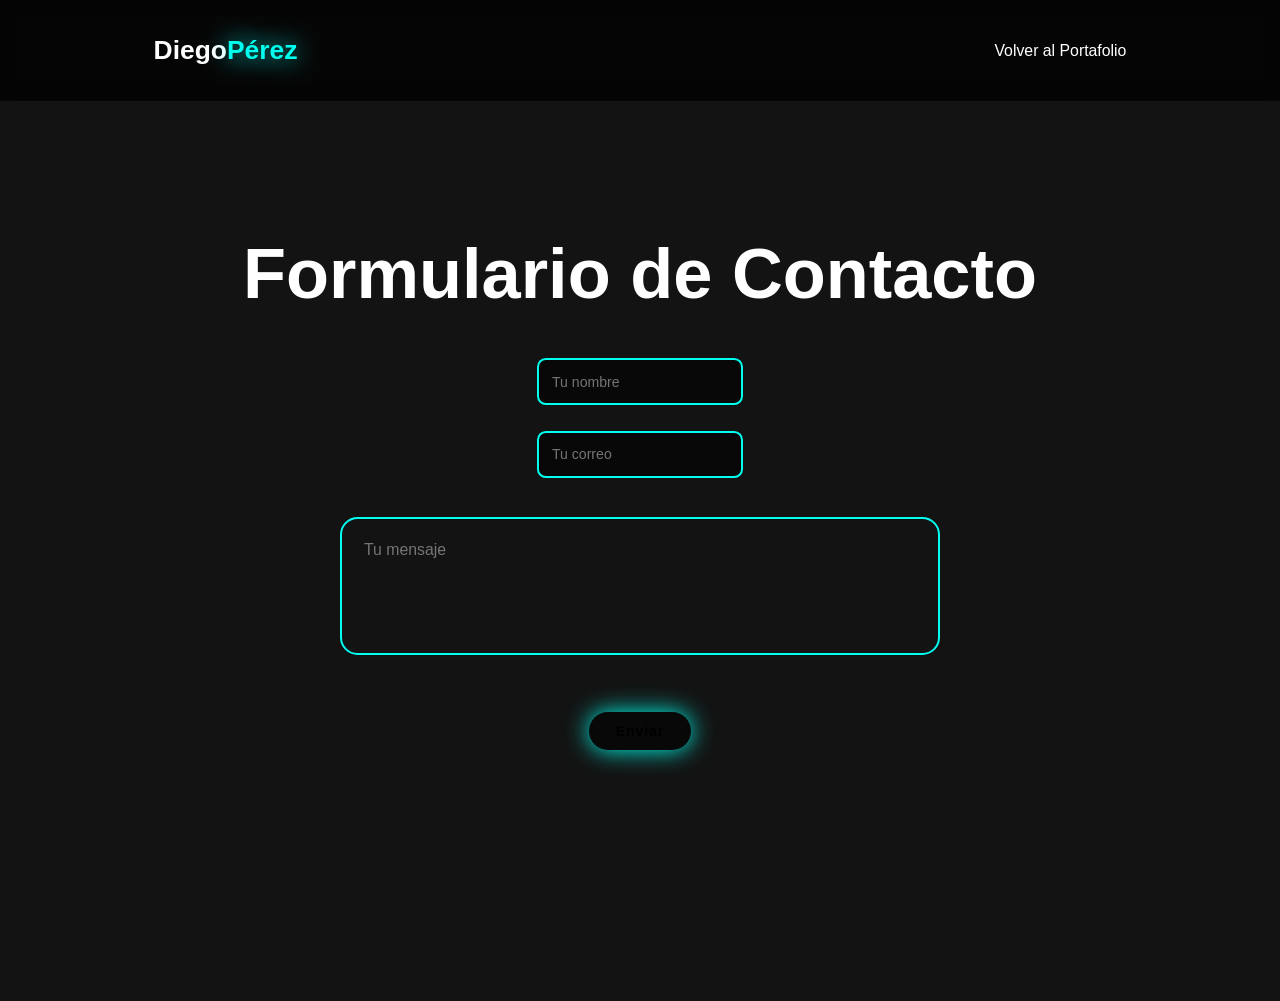
==== formulario.html @ 13e3ceb1 "Cmbios y formulario * Formulario y Cambios" ====
<!DOCTYPE html>
<html lang="es">
<head>
     <meta charset="UTF-8" />
  <meta name="viewport" content="width=device-width, initial-scale=1.0"/>
  <title>Formulario</title>
  <link rel="stylesheet" href="styles.css" />
  <link href="https://unpkg.com/boxicons@2.1.4/css/boxicons.min.css" rel="stylesheet" />
</head>
<body>
  <header class="header">
    <a href="home" class="logo">Diego<span>Pérez</span></a>
    <i class='bx bx-menu' id="menu-icon"></i>
    <nav class="navbar">
      <a href="index.html">Volver al Portafolio</a>
    </nav>
  </header>

  <section class="contact">
    <h2 class="heading">Formulario de Contacto</h2>
    <form class="contact-form">
      <input type="text" class="input-box" placeholder="Tu nombre" required />
      <input type="email" class="input-box" placeholder="Tu correo" required />
      <textarea class="input-box" rows="5" placeholder="Tu mensaje"></textarea>
      <button type="submit" class="btn">Enviar</button>
    </form>
  </section>
</body>
</html>
---- styles.css ----
*{
    margin: 0;
    padding: 0;
    box-sizing:  border-box;
    text-decoration: none;
    border: none;
    outline: none;
    scroll-behavior: smooth;
    font-family: "Poppins", sans-serif;
}
:root {
    --bg-color: #080808;
    --second-bg-color: #131313;
    --text-color: white;
    --main-color: #00ffee;
}

html{
    font-size: 60%;
    overflow-x: hidden;
}
body{
    background: var(--bg-color);
    color: var(--text-color);
}
.header{
    background: fixed;
    top: 0;
    left: 0;
    width: 100%;
    padding: 4rem 12% 4rem;
    background: rgba(0, 0, 0, 0.3);
    backdrop-filter: blur(10px);
    display: flex;
    justify-content: space-between;
    align-items: center;
    z-index: 5;
    position: sticky;
    }
    .logo{
        font-size: 3rem;
        color: var(--text-color);
        font-weight: 800;
        cursor: pointer;
        transition: 0.3s ease;
        }
        .logo:hover{
            transform: scale(1.1);
        }
        .logo span{
            text-shadow: 0 0 25px var(--main-color);
        }
        .navbar a{
            font-size: 1.8rem;
            color: var(--text-color);
            margin-left: 4rem;
            font-weight: 500;
            transition: 0.3s ease;
            border-bottom: 3px solid transparent;
        }
        .navbar a:hover,
        .navbar a.active{
            color: var(--main-color);
            border-bottom: 3px solid var(--main-color);
        }
        #menu-icon{
            font-size: 3.6rem;
            color: var(--main-color);
            display: none;
        }

        section{
            min-height: 100vh;
            padding: 10rem 12% 10rem;
        }
        .home{
            display: flex;
            align-items: center;
            justify-content: center;
            gap: 15rem;
        }
        .home-content{
            display: flex;
            flex-direction: column;
            align-items: baseline;
            text-align: left;
            justify-content: center;
            margin-top: 3rem;
        }
        span{
            color: var(--main-color);
        }
        .logo span{
            color: var(--main-color);
        }
        .home-content h3{
            margin-bottom: 2rem;
            margin-top: 1rem;
            font-size: 3.5rem;
        }
        .home-content h1{
            font-size: 7rem;
            font-weight: 700;
            margin-top: 1.5rem;
            line-height: 1;
        }
        .home.img{
            border-radius: 50%;
        }
        .home-img img{
            position: relative;
            top: 3rem;
            width: 31vw;
            border-radius: 97%;
            box-shadow: 0 0 25px var(--main-color);
            cursor: pointer;
            transition: 0.4s ease-in-out;
        }
        .home-img img :hover{
            box-shadow: 0 0 25px var(--main-color),
                        0 0 50px var(--main-color),
                        0 0 100px var(--main-color);
        }
        .home-content p{
            font-size: 1.5rem;
            font-weight: 500;
            line-height: 1.8;
            max-width: 1000px;
        }
        .social-icons a{
            display: inline-flex;
            justify-content: center;
            align-items: center;
            width: 4.5rem;
            height: 4.5rem;
            background: transparent;
            border: 2px solid var(--main-color);
            font-size: 2.5rem;
            border-radius: 50%;
            color: var(--main-color);
            margin: 3rem 1.5rem 3rem 0;
            transition: 0.3s ease-in-out;
        }
        .social-icons a:hover{
            color: var(--text-color);
            transform: scale(1.3)translateY(-5px);
            box-shadow: 0 0 25px var(--main-color);
            background-color: var(--main-color);
        }
        .btn{
            display: inline-block;
            padding: 1rem 2.8rem;
            background: var(--bg-color);
            box-shadow: 0 0 25px var(--main-color);
            border-radius: 4rem;
            font-size: 1.6rem;
            color: black;
            border: 2px solid transparent;
            letter-spacing: 0.1rem;
            font-weight: 600;
            transition: 0.3s ease-in-out;
            cursor: pointer;
        }
        .btn:hover{
            transform: scale(1.05);
            box-shadow: 0 0 50px var(--main-color);
        }
        .btn-group{
            display: flex;
            color: black;
            align-items: center;
            gap: 1.5rem;
        }
        .btn-group a:nth-of-type(2){
            background-color: black;
            color: var(--main-color);
            border: 2px solid var(--main-color);
            box-shadow: 0 0 25px transparent;
        }
        .btn-group a:nth-of-type(2):hover{
            box-shadow: 0 0 25px var(--bg-color);
            background-color: var(--bg-color);
            color: black;
        }
        .text-animation{
            font-size: 36px;
            font-weight: 400;
            min-width: 200px;
        }
        .text-animation span{
            position: relative;
        }
        .text-animation span::before{
            content: "Web Developer";
            color: var(--main-color);
            animation: words 20s infinite;
        }
        .text-animation span::after{
            content: "";
            background-color: var(--bg-color);
            position: absolute;
            width: calc(100% + 8px);
            height: 100%;
            border-left: 3px solid var(--bg-color);
            right: -8px;
            animation: cursor 0.6s infinite, typing 20s steps(14) infinite;
        }
        @keyframes cursor{
            to{
                border-left: 2px solid var(--main-color);
            }
        }
        @keyframes words{
            0%,
            20%{
                content: "Fronted Designer";
            }
            21%,
            40%{
                content: "Web Designer";
            }
            41%,
            60%{
             content: "UI / UX Designer";   
            }
            61%,
            80%{
                content: "Web Developer";
            }
            81%,
            100%{
                content: "Software Tester";
            }
        }
        @keyframes typing{
          10%,
          15%,
          30%,
          35%,
          50%,
          55%,
          70%,
          75%,
          90%,
          95%{
            width: 0;
          }  
          5%,
          20%,
          25%,
          40%,
          45%,
          60%,
          65%,
          80%,
          85%{
            width: calc(100% + 8px);
          }
        }
        .heading{
            font-size: 8rem;
            text-align: center;
            margin: 5rem 0;
        } 
        .education{
            padding: 100px 15px;
            background-color: var(--second-bg-color);
        }
        .education h2{
            margin-bottom: 5rem;
        }
        .timeline-items{
            max-width: 1200px;
            margin: auto;
            display: flex;
            flex-wrap: wrap;
            position: relative;
        }
        .timeline-items::before{
            content: "";
            position: absolute;
            width: 5px;
            height: 100%;
            background-color: var(--main-color);
            left: calc(50% - 1px);
        }
        .timeline-item{
            margin-bottom: 40px;
            width: 100%;
            position: relative;
        }
        .timeline-items:last-child{
            margin-bottom: 0;
        }
        .timeline-item:nth-child(odd){
            padding-right: calc(50% + 30px);
            text-align: right;
        }
        .timeline-item:nth-child(even){
            padding-left: calc(50% + 30px);
        }
        .timeline-dot{
            height: 21px;
            width: 21px;
            background-color: var(--main-color);
            box-shadow: 0 0 25px var(--main-color),
                        0 0 50px var(--main-color);
            position: absolute;
            left: calc(50% - 8px);
            border-radius: 50%;
            top: 10px;
        }
        .timeline-date{
            font-size: 20px;
            font-weight: 800;
            color: white;
            margin: 6px 0 15px;
        }
        .timeline-content{
            background-color: var(--bg-color);
            border: 3px solid var(--main-color);
            padding: 30px 50px;
            border-radius: 4rem;
            box-shadow: 0 0 10px var(--main-color);
            cursor: pointer;
            transition: 0.3s ease-in-out;
        }
        .timeline-content:hover{
            transform: scale(1.05);
            box-shadow: 0 0 25px var(--main-color);
        }
        .timeline-content h3{
            font-size: 20px;
            color: white;
            margin: 0 0 10px;
            font-weight: 500;
        }
        .timeline-content p{
            color: white;
            font-size: 16px;
            font-weight: 300;
            line-height: 22px;
        }

        ::-webkit-scrollbar{
            width: 15px;
        }
        ::-webkit-scrollbar-thumb{
            background-color: var(--main-color);
        }
        ::-webkit-scrollbar-track{
            background-color: var(--bg-color);
            width: 50px;
        }
        .services{
            background: var(--bg-color);
            color: black;
        }
        .services h2{
            margin-bottom: 5rem;
            color: white;
        }
        .services-container{
            display: grid;
            grid-template-columns: repeat(2,1fr);
            align-items: center;
            gap: 2.5rem;
        }
        .service-box{
            background-color: var(--main-color);
            height: 300px;
            border-radius: 3rem;
            border: 5px solid transparent;
            cursor: pointer;
            transition: 0.4s ease-in-out;
        }
        .service-box:hover{
            background: white;
            color: black;
            border: 6px solid var(--main-color);
            transform: scale(1.01);
        }
        .service-box .service-info{
            display: flex;
            flex-direction: column;
            text-align: left;
            max-height: 200px;
            justify-content: left;
            align-items: baseline;
            padding: 5rem 5rem;
        }
        .service-info h4{
            font-size: 3rem;
            font-weight: 800;
            line-height: 2;
        }
        .service-info p{
            font-size: 1.6rem;
            font-weight: 600;
            max-height: 100px;
            line-height: 1,7;
            margin: auto;
        }
        .testimonials{
            background: var(--second-bg-color);
        }
        .testimonials-box{
            background-size: cover;
            display: flex;
            align-items: center;
            justify-content: center;
            flex-direction: column;
        }
        .testimonials .heading{
            margin-bottom: 5rem;
        }
        .testimonials-box img{
            width: 15rem;
            border-radius: 50%;
            border: 3px solid var(--main-color);
            box-shadow: 0 0 25 var(--main-color);
        }
        .wrapper{
            display: grid;
            grid-template-columns: repeat(3,1fr) ;
            gap: 3rem;
        }
        .testimonial-item{
            min-height: 550px;
            max-width: 450px;
            background: rgba(0, 0, 0, 0.7);
            border: 3px solid rgba(238, 230, 230, 0.590);
            border-radius: 2rem;
            margin:2 2rem;
            padding: 30px 60px;
            cursor: pointer;
            display: flex;
            flex-direction: column;
            align-items: center;
            justify-content: center;
            text-align: center;
            gap: 1.5rem;
            color: white;
            transition: 0.4s ease-in-out;
        }
        .testimonial-item:hover{
            border: 3px solid var(--main-color);
            transform: translateY(-10px) scale(1.03);
            box-shadow: 0 0 50px var(--main-color);
        }
        .testimonial-item h2{
            font-size: 2.8rem;
        }
        .testimonial-item p{
            font-size: 1.3rem;
        }
        #star{
            color: gold;
            font-size: 2rem;
        }
        .contact{
            background-color: var(--bg-color);
        }
        .contact h2{
            margin-bottom: 3rem;
            color: white;
        }
        .contact form{
            display: flex;
            align-items: center;
            justify-content: center;
            gap: 3rem;
            margin: 5rem auto;
            text-align: center;
        }
        .contact form .input-box{
            display: flex;
            justify-content: center;
            flex-wrap: wrap;
        }
        .contact form .input-box input,
        .contact form textarea{
            width: 100%;
            padding: 2.5rem;
            font-size: 1.8rem;
            color: var(--text-color);
            background: var(--second-bg-color);
            border-radius: 2rem;
            border: 2px solid var(--main-color);
            margin: 1.5rem 0;
            resize: none;
        }
        .contact form .btn{
            margin-top: 2rem;
        }
        .footer{
            position: relative;
            bottom: 0;
            width: 100%;
            padding: 40px 0;
            background-color: var(--second-bg-color);
        }
        .footer .social{
            text-align: center;
            padding-bottom: 25px;
            color: var(--main-color);
        }
        .footer .social a{
            font-size: 25px;
            color: var(--main-color);
            border: 2px solid var(--main-color);
            width: 42px;
            height: 42px;
            line-height: 42px;
            display: inline-block;
            text-align: center;
            border-radius: 50%;
            margin: 0 10px;
            transition: 0.3 ease-in-out;
        }
        .footer .social a:hover{
            transform: scale(1.2)translateY(-10px);
            background-color: var(--main-color);
            color: black;
            box-shadow: 0 0 25px var(--main-color);
        }
        .footer ul{
            margin-top: 0;
            padding: 0;
            font-size: 18px;
            line-height: 1.6;
            margin-bottom: 0;
            text-align: center;
        }
        .footer ul li a{
            color: white;
            border-bottom: 3px solid transparent;
            transition: 0.3s ease-in-out;
        }
        .footer ul li a:hover{
            border-bottom: 3px solid var(--main-color);
        }
        .footer ul li{
            display: inline-block;
            padding: 0 15px;
        }
        .footer .copyright{
            margin-top: 50px;
            text-align: center;
            font-size: 16px;
            color: white;
        }

        @media(max-width:1285px){
            html{
                font-size: 55%;
            }
            .services-container{
                padding-bottom: 7rem;
                grid-template-columns: repeat(2,1fr);
                margin: 0 5rem;
            }
        }
        @media(max-width:991px){
            .header{
                padding: 2rem 3%;
            }
            section{
                padding: 10rem 3% 2rem;
            }
            .timeline-items::before{
                left: 7px;
            }
            .timeline-item:nth-child(odd){
                padding-right: 0;
                text-align: left;
            }
            .timeline-item:nth-child(odd),
            .timeline-item:nth-child(even){
                padding-left: 37px;
            }
            .timeline-dot{
                left: 0;
            }
            .services{
                padding-bottom: 7rem;
            }
            .testimonials .wrapper{
                grid-template-columns: repeat(1,1fr);
            }
            .contact form{
                flex-direction: column;
            }
            .footer {
                padding: 2rem 3%;
            }
        }
        @media(max-width:895){
            #menu-icon{
                display: block;
            }
            .navbar{
                position: absolute;
                top: 100%;
                right: 0;
                width: 50%;
                padding: 1rem 3%;
                background: rgba(0, 0, 0, 0.8);
                backdrop-filter: blur(20px);
                border-bottom-left-radius: 2rem;
                border-left: 2px solid var(--main-color);
                border-bottom: 2px solid var(--main-color);
                display: none;
            }
            .navbar.active{
                display: block;
            }
            .navbar a{
                display: block;
                font-size: 2rem;
                margin: 3rem 0;
                color: white;
            }
            .home{
                flex-direction: column-reverse;
                margin: 5rem 4rem;
            }
            .home-content h3{
                font-size: 2.6rem;
            }
            .home-content h1{
                font-size: 8rem;
                margin-top: 3rem;
            }
            .home-content p{
                max-width: 600px;
                margin: 0 auto;
            }
            .home-img img{
                width: 56vw;
            }
            .services h2{
                margin-bottom: 3rem;
            }
            .services-container{
                grid-template-columns: repeat(1,1fr);
            }
        }
        .contact {
  background-color: var(--second-bg-color);
  padding: 10rem 12%;
  min-height: 100vh;
}

.contact-form {
  display: flex;
  flex-direction: column;
  gap: 2rem;
  max-width: 600px;
  margin: auto;
}

.input-box {
  padding: 1.5rem;
  border-radius: 1rem;
  background-color: var(--bg-color);
  color: var(--text-color);
  border: 2px solid var(--main-color);
  font-size: 1.6rem;
  transition: 0.3s ease;
}

.input-box:focus {
  outline: none;
  box-shadow: 0 0 10px var(--main-color);
}
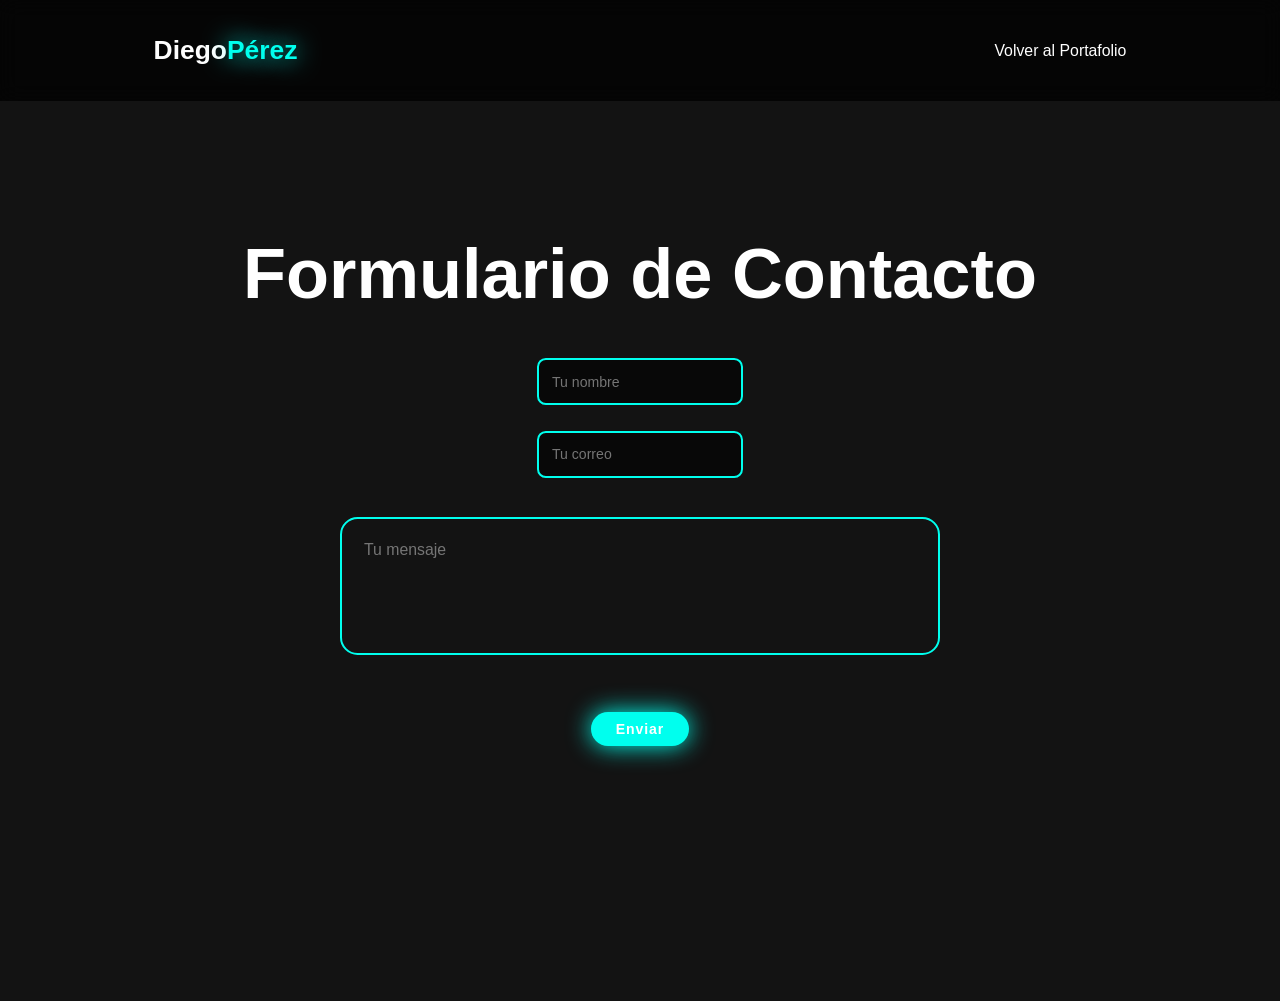
==== commit 11a88b9a: "Cambios: * Al formulario se le agrego nombre , correo y mensaje * El boton de enviar ya funciona" ====
--- a/formulario.html
+++ b/formulario.html
@@ -16,6 +16,10 @@
     </nav>
   </header>
 
+  <div class="btn-group">
+    
+  </div>
+
   <section class="contact">
     <h2 class="heading">Formulario de Contacto</h2>
     <form class="contact-form">
@@ -25,6 +29,19 @@
       <button type="submit" class="btn">Enviar</button>
     </form>
   </section>
+  <div class="modal" id="confirmModal">
+  <div class="modal-content">
+    <span class="close-btn" id="closeModal">&times;</span>
+    <h2>¿Confirma el envío?</h2>
+    <p id="modalMensaje"></p>
+    <button class="btn" id="modalAceptar">Aceptar</button>
+  </div>
+</div>
+
+<script src="validaciones.js"></script>
+</body>
+</html>
+
 </body>
 </html>
 
--- a/styles.css
+++ b/styles.css
@@ -674,3 +674,68 @@
   outline: none;
   box-shadow: 0 0 10px var(--main-color);
 }
+.btn {
+  display: inline-block;
+  padding: 1rem 2.8rem;
+  background: var(--main-color); /* Azul brillante */
+  color: var(--text-color);      /* Texto blanco */
+  font-size: 1.6rem;
+  font-weight: 600;
+  border-radius: 4rem;
+  border: none;
+  cursor: pointer;
+  transition: 0.3s ease-in-out;
+  box-shadow: 0 0 25px var(--main-color);
+}
+
+.btn:hover {
+  transform: scale(1.05);
+  box-shadow: 0 0 50px var(--main-color);
+}
+.modal {
+  display: none;
+  position: fixed;
+  z-index: 999;
+  left: 0;
+  top: 0;
+  width: 100%;
+  height: 100%;
+  overflow: auto;
+  background-color: rgba(8, 8, 8, 0.8);
+  backdrop-filter: blur(5px);
+  justify-content: center;
+  align-items: center;
+}
+
+.modal-content {
+  background-color: var(--second-bg-color);
+  margin: auto;
+  padding: 2rem;
+  border: 2px solid var(--main-color);
+  border-radius: 1rem;
+  width: 90%;
+  max-width: 500px;
+  color: var(--text-color);
+  box-shadow: 0 0 25px var(--main-color);
+  text-align: center;
+  animation: fadeIn 0.3s ease-out;
+}
+
+.close-btn {
+  color: var(--main-color);
+  float: right;
+  font-size: 3rem;
+  font-weight: bold;
+  cursor: pointer;
+  margin-bottom: 1rem;
+}
+
+.close-btn:hover {
+  transform: scale(1.2);
+  color: white;
+}
+
+@keyframes fadeIn {
+  from { opacity: 0; transform: translateY(-30px); }
+  to { opacity: 1; transform: translateY(0); }
+}
